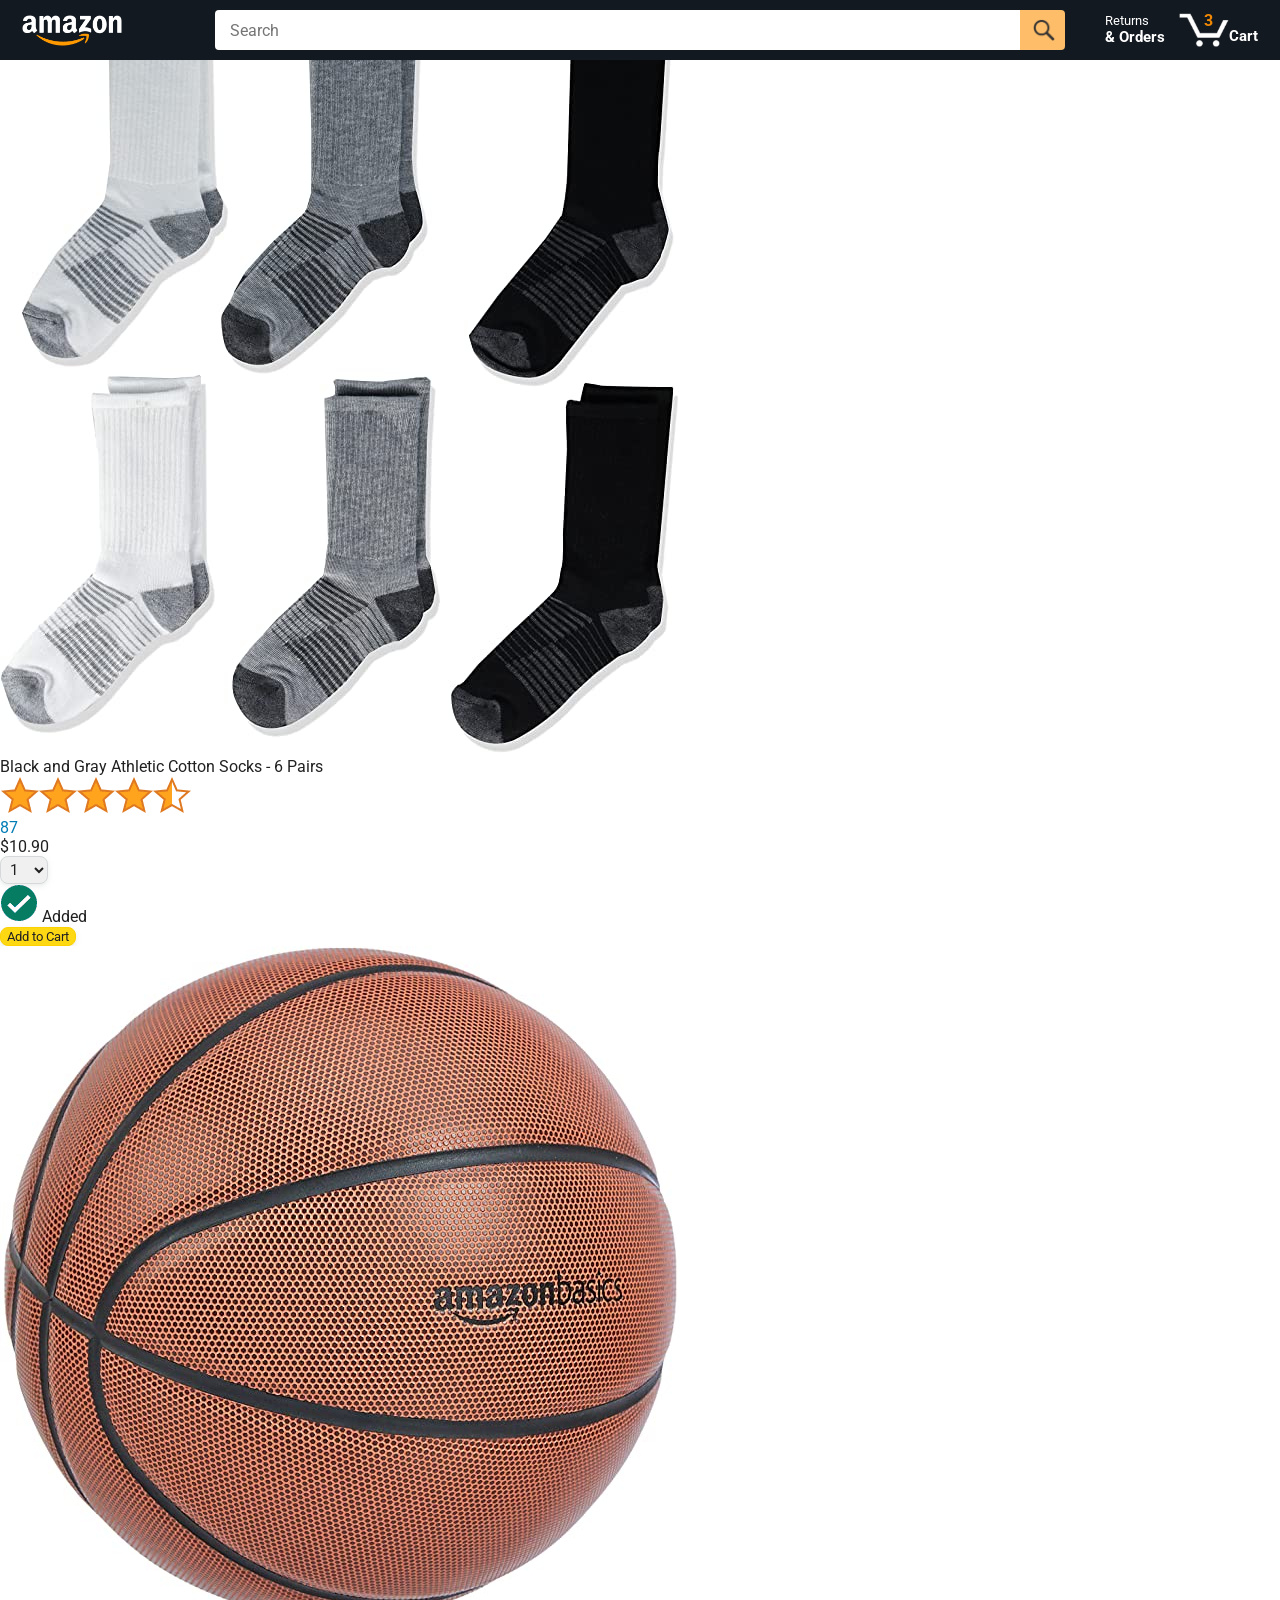
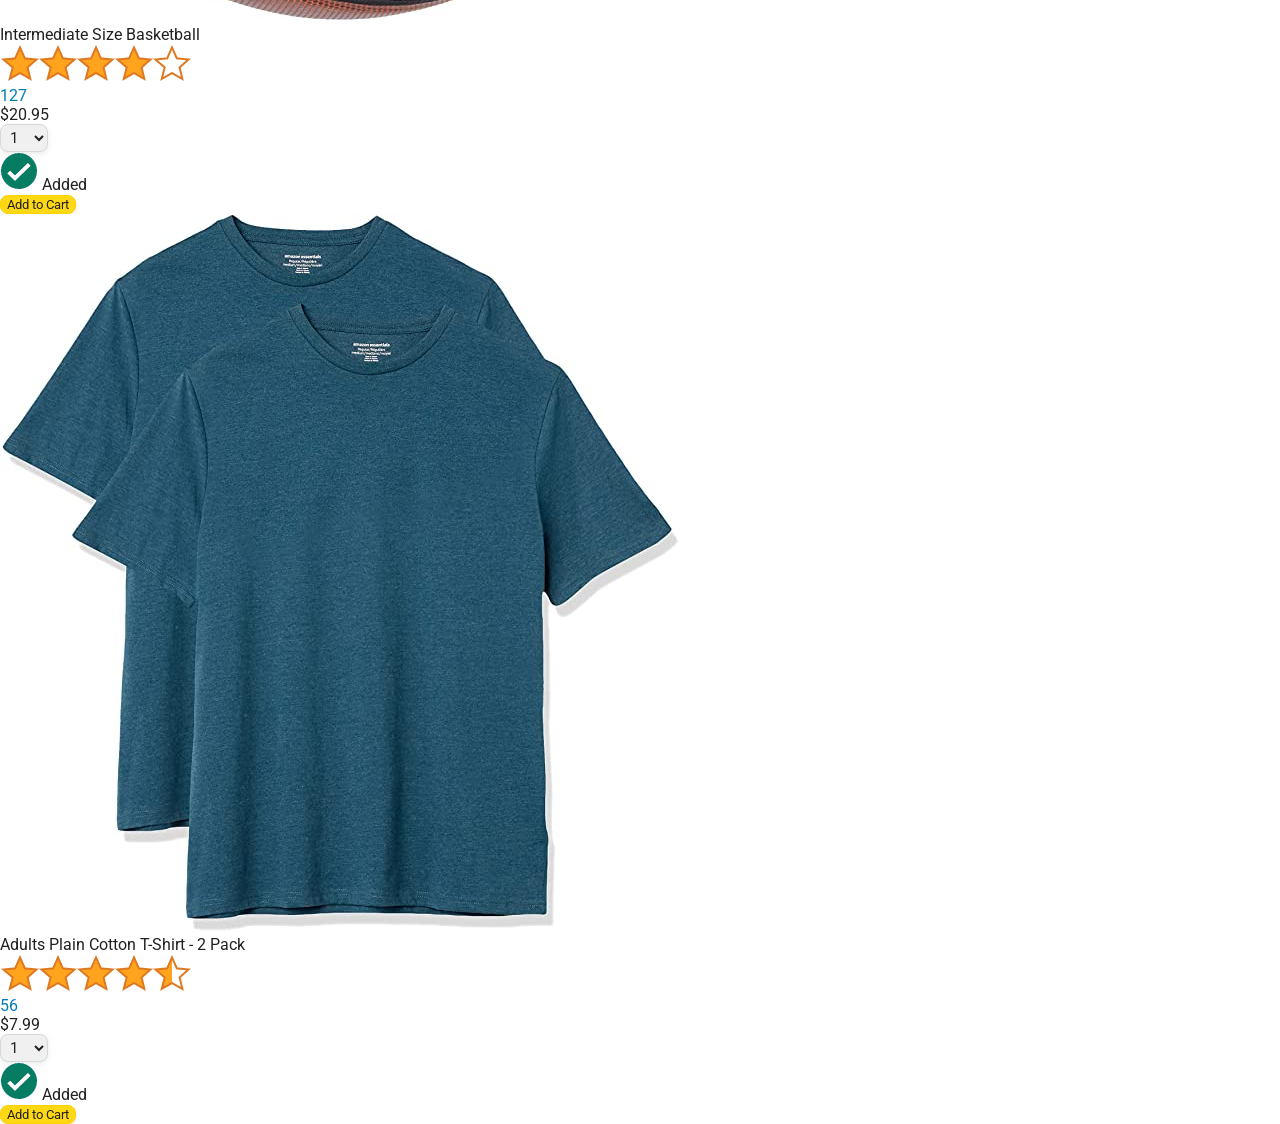
==== amazon.html @ 80e20826 "start of poject with pre-Made data" ====
<!DOCTYPE html>
<html>
  <head>
    <title>Amazon Project</title>

    <!-- This code is needed for responsive design to work.
      (Responsive design = make the website look good on
      smaller screen sizes like a phone or a tablet). -->
    <meta name="viewport" content="width=device-width, initial-scale=1">

    <!-- Load a font called Roboto from Google Fonts. -->
    <link rel="preconnect" href="https://fonts.googleapis.com">
    <link rel="preconnect" href="https://fonts.gstatic.com" crossorigin>
    <link href="https://fonts.googleapis.com/css2?family=Roboto:wght@400;500;700&display=swap" rel="stylesheet">

    <!-- Here are the CSS files for this page. -->
    <link rel="stylesheet" href="styles/shared/general.css">
    <link rel="stylesheet" href="styles/shared/amazon-header.css">
    <link rel="stylesheet" href="styles/pages/amazon.css">
  </head>
  <body>
    <div class="amazon-header">
      <div class="amazon-header-left-section">
        <a href="amazon.html" class="header-link">
          <img class="amazon-logo"
            src="images/amazon-logo-white.png">
          <img class="amazon-mobile-logo"
            src="images/amazon-mobile-logo-white.png">
        </a>
      </div>

      <div class="amazon-header-middle-section">
        <input class="search-bar" type="text" placeholder="Search">

        <button class="search-button">
          <img class="search-icon" src="images/icons/search-icon.png">
        </button>
      </div>

      <div class="amazon-header-right-section">
        <a class="orders-link header-link" href="orders.html">
          <span class="returns-text">Returns</span>
          <span class="orders-text">& Orders</span>
        </a>

        <a class="cart-link header-link" href="checkout.html">
          <img class="cart-icon" src="images/icons/cart-icon.png">
          <div class="cart-quantity">3</div>
          <div class="cart-text">Cart</div>
        </a>
      </div>
    </div>
    
    <div class="main">
      <div class="products-grid">
        <div class="product-container">
          <div class="product-image-container">
            <img class="product-image"
              src="images/products/athletic-cotton-socks-6-pairs.jpg">
          </div>

          <div class="product-name limit-text-to-2-lines">
            Black and Gray Athletic Cotton Socks - 6 Pairs
          </div>

          <div class="product-rating-container">
            <img class="product-rating-stars"
              src="images/ratings/rating-45.png">
            <div class="product-rating-count link-primary">
              87
            </div>
          </div>

          <div class="product-price">
            $10.90
          </div>

          <div class="product-quantity-container">
            <select>
              <option selected value="1">1</option>
              <option value="2">2</option>
              <option value="3">3</option>
              <option value="4">4</option>
              <option value="5">5</option>
              <option value="6">6</option>
              <option value="7">7</option>
              <option value="8">8</option>
              <option value="9">9</option>
              <option value="10">10</option>
            </select>
          </div>

          <div class="product-spacer"></div>

          <div class="added-to-cart">
            <img src="images/icons/checkmark.png">
            Added
          </div>

          <button class="add-to-cart-button button-primary">
            Add to Cart
          </button>
        </div>

        <div class="product-container">
          <div class="product-image-container">
            <img class="product-image"
              src="images/products/intermediate-composite-basketball.jpg">
          </div>

          <div class="product-name limit-text-to-2-lines">
            Intermediate Size Basketball
          </div>

          <div class="product-rating-container">
            <img class="product-rating-stars"
              src="images/ratings/rating-40.png">
            <div class="product-rating-count link-primary">
              127
            </div>
          </div>

          <div class="product-price">
            $20.95
          </div>

          <div class="product-quantity-container">
            <select>
              <option selected value="1">1</option>
              <option value="2">2</option>
              <option value="3">3</option>
              <option value="4">4</option>
              <option value="5">5</option>
              <option value="6">6</option>
              <option value="7">7</option>
              <option value="8">8</option>
              <option value="9">9</option>
              <option value="10">10</option>
            </select>
          </div>

          <div class="product-spacer"></div>

          <div class="added-to-cart">
            <img src="images/icons/checkmark.png">
            Added
          </div>

          <button class="add-to-cart-button button-primary">
            Add to Cart
          </button>
        </div>

        <div class="product-container">
          <div class="product-image-container">
            <img class="product-image"
              src="images/products/adults-plain-cotton-tshirt-2-pack-teal.jpg">
          </div>

          <div class="product-name limit-text-to-2-lines">
            Adults Plain Cotton T-Shirt - 2 Pack
          </div>

          <div class="product-rating-container">
            <img class="product-rating-stars"
              src="images/ratings/rating-45.png">
            <div class="product-rating-count link-primary">
              56
            </div>
          </div>

          <div class="product-price">
            $7.99
          </div>

          <div class="product-quantity-container">
            <select>
              <option selected value="1">1</option>
              <option value="2">2</option>
              <option value="3">3</option>
              <option value="4">4</option>
              <option value="5">5</option>
              <option value="6">6</option>
              <option value="7">7</option>
              <option value="8">8</option>
              <option value="9">9</option>
              <option value="10">10</option>
            </select>
          </div>

          <div class="product-spacer"></div>

          <div class="added-to-cart">
            <img src="images/icons/checkmark.png">
            Added
          </div>

          <button class="add-to-cart-button button-primary">
            Add to Cart
          </button>
        </div>
      </div>
    </div>
  </body>
</html>
---- styles/shared/general.css ----
body {
  font-family: Roboto, Arial;
  color: rgb(33, 33, 33);
  /* The <body> element has a default margin of 8px
     on all sides. This removes the default margins. */
  margin: 0;
}

/* <p> elements have a default margin on the top
   and bottom. This removes the default margins. */
p {
  margin: 0;
}

button {
  cursor: pointer;
}

select {
  cursor: pointer;
}

input, select, button {
  font-family: Roboto, Arial;
}

.button-primary {
  color: rgb(33, 33, 33);
  background-color: rgb(255, 216, 20);
  border: 1px solid rgb(252, 210, 0);
  border-radius: 8px;
  cursor: pointer;
  box-shadow: 0 2px 5px rgba(213, 217, 217, 0.5);
}

.button-primary:hover {
  background-color: rgb(247, 202, 0);
  border: 1px solid rgb(242, 194, 0);
}

.button-primary:active {
  background: rgb(255, 216, 20);
  border-color: rgb(252, 210, 0);
  box-shadow: none;
}

.button-secondary {
  color: rgb(33, 33, 33);
  background: white;
  border: 1px solid rgb(213, 217, 217);
  border-radius: 8px;
  cursor: pointer;
  box-shadow: 0 2px 5px rgba(213, 217, 217, 0.5);
}

.button-secondary:hover {
  background-color: rgb(247, 250, 250);
}

.button-secondary:active {
  background-color: rgb(237, 253, 255);
  box-shadow: none;
}

/* These styles will limit text to 2 lines. Anything
   beyond 2 lines will be replaced with "..."
   You can find this code by using an A.I. tool or by
   searching in Google.
   https://css-tricks.com/almanac/properties/l/line-clamp/ */
.limit-text-to-2-lines {
  display: -webkit-box;
  -webkit-line-clamp: 2;
  -webkit-box-orient: vertical;
  overflow: hidden;
}

.link-primary {
  color: rgb(1, 124, 182);
  cursor: pointer;
}

.link-primary:hover {
  color: rgb(196, 80, 0);
}

/* Styles for dropdown selectors. */
select {
  color: rgb(33, 33, 33);
  background-color: rgb(240, 240, 240);
  border: 1px solid rgb(213, 217, 217);
  border-radius: 8px;
  padding: 3px 5px;
  font-size: 15px;
  cursor: pointer;
  box-shadow: 0 2px 5px rgba(213, 217, 217, 0.5);
}

select:focus,
input:focus {
  outline: 2px solid rgb(255, 153, 0);
}
---- styles/shared/amazon-header.css ----
.amazon-header {
  background-color: rgb(19, 25, 33);
  color: white;
  padding-left: 15px;
  padding-right: 15px;

  display: flex;
  align-items: center;
  justify-content: space-between;

  position: fixed;
  top: 0;
  left: 0;
  right: 0;
  height: 60px;
}

.amazon-header-left-section {
  width: 180px;
}

@media (max-width: 800px) {
  .amazon-header-left-section {
    width: unset;
  }
}

.header-link {
  display: inline-block;
  padding: 6px;
  border-radius: 2px;
  cursor: pointer;
  text-decoration: none;
  border: 1px solid rgba(0, 0, 0, 0);
}

.header-link:hover {
  border: 1px solid white;
}

.amazon-logo {
  width: 100px;
  margin-top: 5px;
}

.amazon-mobile-logo {
  display: none;
}

@media (max-width: 575px) {
  .amazon-logo {
    display: none;
  }

  .amazon-mobile-logo {
    display: block;
    height: 35px;
    margin-top: 5px;
  }
}

.amazon-header-middle-section {
  flex: 1;
  max-width: 850px;
  margin-left: 10px;
  margin-right: 10px;
  display: flex;
}

.search-bar {
  flex: 1;
  width: 0;
  font-size: 16px;
  height: 38px;
  padding-left: 15px;
  border: none;
  border-top-left-radius: 4px;
  border-bottom-left-radius: 4px;
  border-top-right-radius: 0;
  border-bottom-right-radius: 0;
}

.search-button {
  background-color: rgb(254, 189, 105);
  border: none;
  width: 45px;
  height: 40px;
  border-top-right-radius: 4px;
  border-bottom-right-radius: 4px;
  flex-shrink: 0;
}

.search-icon {
  height: 22px;
  margin-left: 2px;
  margin-top: 3px;
}

.amazon-header-right-section {
  width: 180px;
  flex-shrink: 0;
  display: flex;
  justify-content: end;
}

.orders-link {
  color: white;
}

.returns-text {
  display: block;
  font-size: 13px;
}

.orders-text {
  display: block;
  font-size: 15px;
  font-weight: 700;
}

.cart-link {
  color: white;
  display: flex;
  align-items: center;
  position: relative;
}

.cart-icon {
  width: 50px;
}

.cart-text {
  margin-top: 12px;
  font-size: 15px;
  font-weight: 700;
}

.cart-quantity {
  color: rgb(240, 136, 4);
  font-size: 16px;
  font-weight: 700;

  position: absolute;
  top: 4px;
  left: 22px;
  
  width: 26px;
  text-align: center;
}
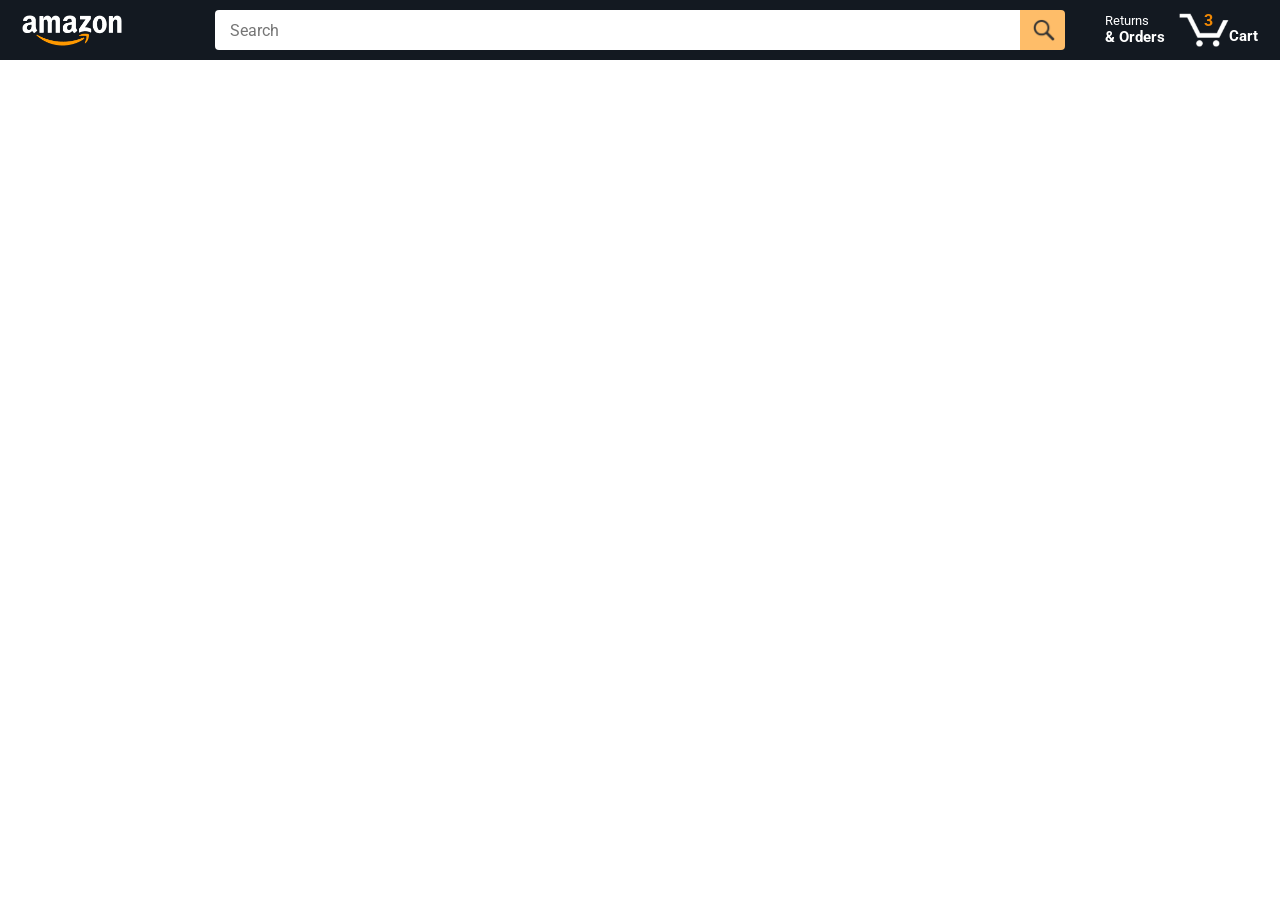
==== commit cd7e5614: "Generating products by js and making add to cart button iterative" ====
--- a/amazon.html
+++ b/amazon.html
@@ -52,154 +52,10 @@
     </div>
     
     <div class="main">
-      <div class="products-grid">
-        <div class="product-container">
-          <div class="product-image-container">
-            <img class="product-image"
-              src="images/products/athletic-cotton-socks-6-pairs.jpg">
-          </div>
-
-          <div class="product-name limit-text-to-2-lines">
-            Black and Gray Athletic Cotton Socks - 6 Pairs
-          </div>
-
-          <div class="product-rating-container">
-            <img class="product-rating-stars"
-              src="images/ratings/rating-45.png">
-            <div class="product-rating-count link-primary">
-              87
-            </div>
-          </div>
-
-          <div class="product-price">
-            $10.90
-          </div>
-
-          <div class="product-quantity-container">
-            <select>
-              <option selected value="1">1</option>
-              <option value="2">2</option>
-              <option value="3">3</option>
-              <option value="4">4</option>
-              <option value="5">5</option>
-              <option value="6">6</option>
-              <option value="7">7</option>
-              <option value="8">8</option>
-              <option value="9">9</option>
-              <option value="10">10</option>
-            </select>
-          </div>
-
-          <div class="product-spacer"></div>
-
-          <div class="added-to-cart">
-            <img src="images/icons/checkmark.png">
-            Added
-          </div>
-
-          <button class="add-to-cart-button button-primary">
-            Add to Cart
-          </button>
-        </div>
-
-        <div class="product-container">
-          <div class="product-image-container">
-            <img class="product-image"
-              src="images/products/intermediate-composite-basketball.jpg">
-          </div>
-
-          <div class="product-name limit-text-to-2-lines">
-            Intermediate Size Basketball
-          </div>
-
-          <div class="product-rating-container">
-            <img class="product-rating-stars"
-              src="images/ratings/rating-40.png">
-            <div class="product-rating-count link-primary">
-              127
-            </div>
-          </div>
-
-          <div class="product-price">
-            $20.95
-          </div>
-
-          <div class="product-quantity-container">
-            <select>
-              <option selected value="1">1</option>
-              <option value="2">2</option>
-              <option value="3">3</option>
-              <option value="4">4</option>
-              <option value="5">5</option>
-              <option value="6">6</option>
-              <option value="7">7</option>
-              <option value="8">8</option>
-              <option value="9">9</option>
-              <option value="10">10</option>
-            </select>
-          </div>
-
-          <div class="product-spacer"></div>
-
-          <div class="added-to-cart">
-            <img src="images/icons/checkmark.png">
-            Added
-          </div>
-
-          <button class="add-to-cart-button button-primary">
-            Add to Cart
-          </button>
-        </div>
-
-        <div class="product-container">
-          <div class="product-image-container">
-            <img class="product-image"
-              src="images/products/adults-plain-cotton-tshirt-2-pack-teal.jpg">
-          </div>
-
-          <div class="product-name limit-text-to-2-lines">
-            Adults Plain Cotton T-Shirt - 2 Pack
-          </div>
-
-          <div class="product-rating-container">
-            <img class="product-rating-stars"
-              src="images/ratings/rating-45.png">
-            <div class="product-rating-count link-primary">
-              56
-            </div>
-          </div>
-
-          <div class="product-price">
-            $7.99
-          </div>
-
-          <div class="product-quantity-container">
-            <select>
-              <option selected value="1">1</option>
-              <option value="2">2</option>
-              <option value="3">3</option>
-              <option value="4">4</option>
-              <option value="5">5</option>
-              <option value="6">6</option>
-              <option value="7">7</option>
-              <option value="8">8</option>
-              <option value="9">9</option>
-              <option value="10">10</option>
-            </select>
-          </div>
-
-          <div class="product-spacer"></div>
-
-          <div class="added-to-cart">
-            <img src="images/icons/checkmark.png">
-            Added
-          </div>
-
-          <button class="add-to-cart-button button-primary">
-            Add to Cart
-          </button>
-        </div>
+      <div class="products-grid js-products-grid">
       </div>
     </div>
+
+    <script type="module" src="./script/amazon.js"></script>
   </body>
 </html>
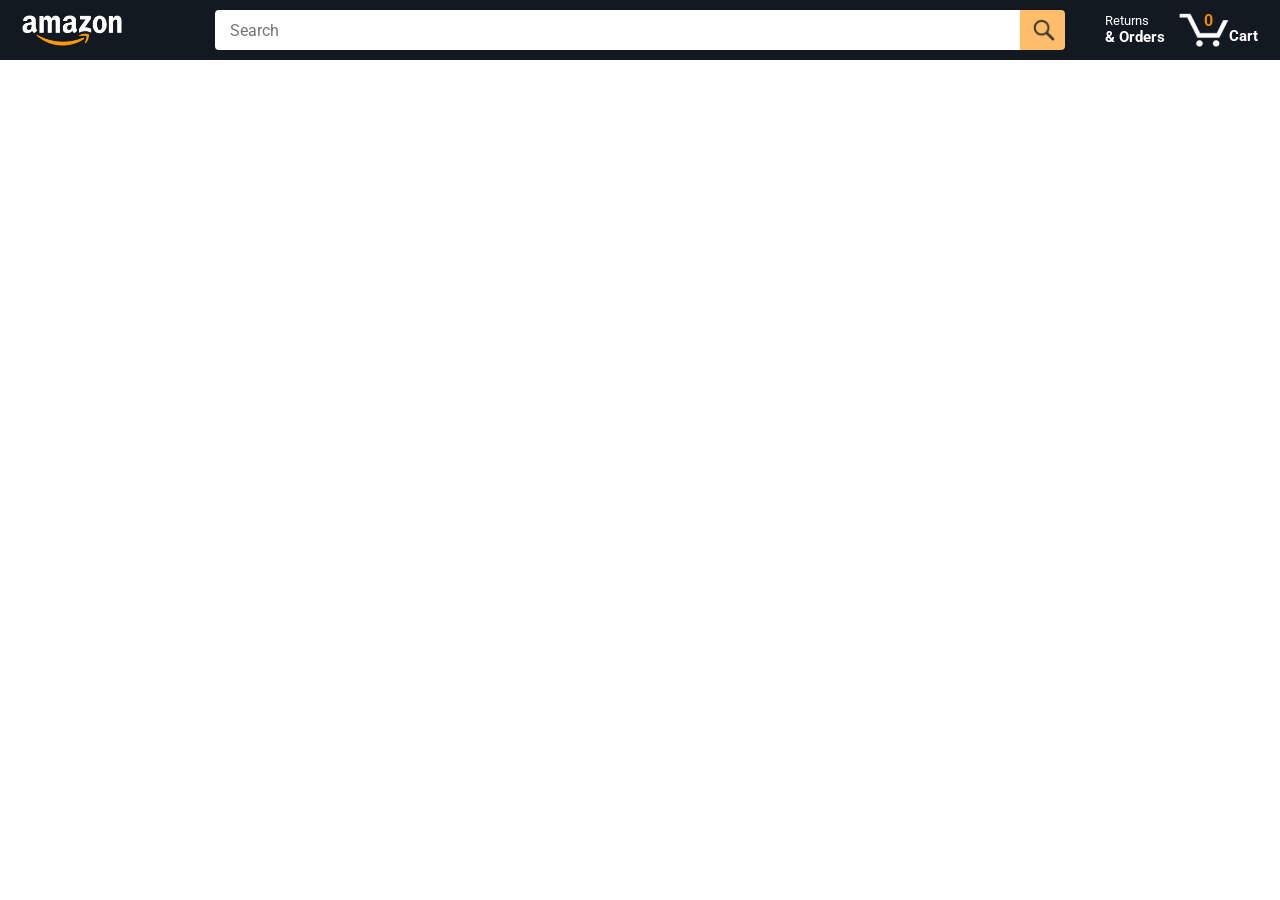
==== commit c0a8cbb2: "make cart quantity interactive" ====
--- a/amazon.html
+++ b/amazon.html
@@ -45,7 +45,7 @@
 
         <a class="cart-link header-link" href="checkout.html">
           <img class="cart-icon" src="images/icons/cart-icon.png">
-          <div class="cart-quantity">3</div>
+          <div class="cart-quantity js-cart-quantity">0</div>
           <div class="cart-text">Cart</div>
         </a>
       </div>
